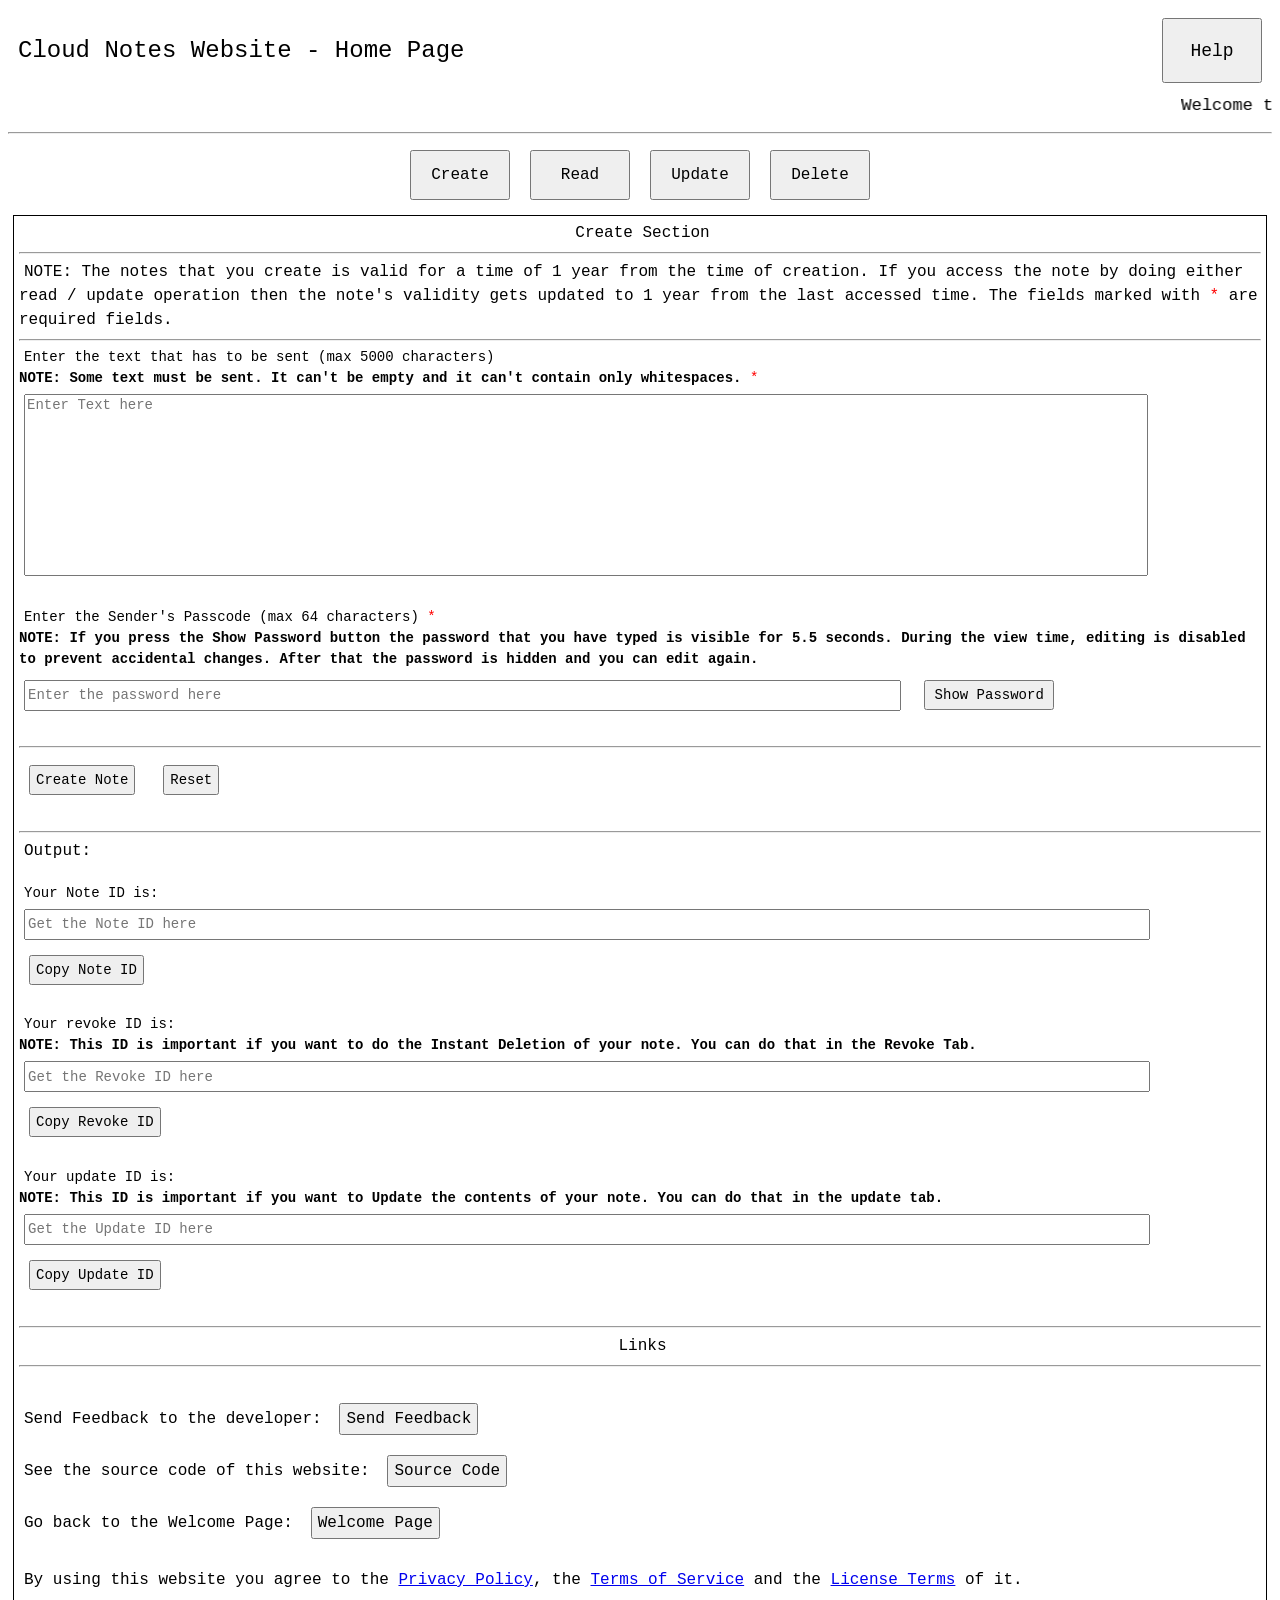
==== index.html @ 89e7498f "Source Code -- Ver 1.0.0 This is a partial implementation of Ver 1.0.0. It contains frontend of all " ====
<!DOCTYPE html>
<html lang="en">
<head>
    <meta charset="UTF-8">
    <meta name="viewport" content="width=device-width, initial-scale=1.0">
    <title>Cloud Notes Website</title>
    <link rel="stylesheet" href="style.css">
</head>
<body>
    <div class="head">
        <span class="title">Cloud Notes Website - Home Page</span>
        <div style="display: flex; justify-content: flex-end">
            <button class="tools" id="help" onclick="window.location.href='/help';">Help</button>
        </div>
    </div>
    <marquee style="font-family: monospace; font-size: 17px;">Welcome to the Cloud Notes Website!
        By using this website, <b>you agree to the <a href="/help">Privacy Policy</a>, the 
        <a href="/help">Terms of Service</a> and the <a href="/help">License Terms</a></b> of this website. 
        See the <b><a href="/help">Help Page</a></b> for more details. 
        Your feedback is very valuable. 
        Give your valuable feedback to help this website to work even better 
        in the <a href="/feedback">Feedback Page</a>.
    </marquee>
    <hr class="line">
    <div class="tabs">
        <button onclick="showSenderSection()" class="actionObj" id="senderTab">Create</button>
        <button onclick="showReaderSection()" class="actionObj" id="readerTab">Read</button>
        <button onclick="showUpdateSection()" class="actionObj" id="updateTab">Update</button>
        <button onclick="showRevokeSection()" class="actionObj" id="revokeTab">Delete</button>
    </div>
    <div class="container">
        <div class="field" id="senderSectionComponent">
            <div class="divSecHead">
                <span class="secHead">Create Section</span>
            </div>
            <hr class="line">
            <span class="heading">NOTE: The notes that you create is valid for a time of 1 year from the time of creation. 
                If you access the note by doing either read / update operation then the note's validity gets updated to 1 year 
                from the last accessed time.
                The fields marked with <span style="color: red">*</span> are required fields.
            </span>
            <br>
            <hr class="line">
            <form method = "POST" onsubmit = "createNote(event)">
                <label for="sendText" class = "listObj">Enter the text that has to be sent (max 5000 characters)
                    <br>
                    <b>NOTE: Some text must be sent. It can't be empty and it can't contain only whitespaces.</b>
                    <span style="color: red">*</span></label>
                <br>
                
                <textarea required name="sendText" 
                class = "longListObj" rows="11" cols="88" maxlength="5000"
                oninput= "if(this.value.length>5000){this.value = this.value.slice(0,5000)}"
                placeholder="Enter Text here" id="sendContent"></textarea>
                <br>
                <div id="charCount" align="right"></div>
                <br>

                <label for="sendPass" class = "listObj">
                    Enter the Sender's Passcode (max 64 characters)
                    <span style="color: red">*</span>
                    <br>
                    <b style="font-size: 14px;">NOTE: If you press the Show Password button 
                        the password that you have typed is visible for 5.5 seconds. During the view time, editing 
                        is disabled to prevent accidental changes. After that the password is hidden and you can edit again.
                    </b>
                </label>
                <br>
                
                <input required name="sendPass" class="listObj" type="password" maxlength="64" 
                oninput= "if(this.value.length>64){this.value = this.value.slice(0,64)}" 
                placeholder="Enter the password here" id="sendPassword">
                
                <button type="button" onclick="showPassword1()" class="actionObj" id="showPwd1">Show Password</button>
                <br><br>
                <hr class="line">
                <button class="actionObj" id="send1">Create Note</button>
                <input type="reset" class="actionObj" id="reset1">
                <br><br>
                <hr class="line">
                <span class="heading">Output:</span>
                <br><br>
                <label for="sendCode" class="listObj">Your Note ID is:</label>
                <br>
                <input type="number" class="listObj" 
                placeholder="Get the Note ID here"
                readonly id="sendCode" name="sendCode">
                <br>
                <button type="button" onclick = "copyFn2()" class="actionObj" id="copy2">Copy Note ID</button>
                <br><br>
                <label for="revokeCode" class="listObj">Your revoke ID is:
                  <br>
                  <b>NOTE: This ID is important if you want to do the Instant Deletion of your note. 
                    You can do that in the Revoke Tab.</b>
                </label>
                <br>
                <input type="number" class="listObj" 
                placeholder="Get the Revoke ID here"
                readonly id="revokeCode" name="revokeCode">
                <br>
                <button type = "button" onclick = "copyFn3()" class="actionObj" id="copy3">Copy Revoke ID</button>
                <br><br>
                <label for="updateCode" class="listObj">Your update ID is:
                  <br>
                  <b>NOTE: This ID is important if you want to Update the contents of your note. 
                    You can do that in the update tab.</b>
                </label>
                <br>
                <input type="number" class="listObj" 
                placeholder="Get the Update ID here"
                readonly id="updateCode" name="updateCode">
            </form>
            <button onclick = "copyFn4()" class="actionObj" id="copy4">Copy Update ID</button>
            <br><br>
            <hr class="line">
            <div class="divSecHead">
                <span class="secHead">Links</span>
            </div>
            <hr class="line">
            <br>
            <span class="heading">Send Feedback to the developer:</span>
            <button class="actionObj" id="feedback4" onclick="window.location.href='/feedback';">Send Feedback</button>
            <br>
            <span class="heading">See the source code of this website:</span>
            <button class="actionObj" id="code4" onclick="window.location.href='https://github.com/tharela-1/Secure-Online-Clipboard';">
                Source Code</button>
            <br>
            <span class="heading">Go back to the Welcome Page:</span>
            <button class="actionObj" id="welcome4" onclick="window.location.href='/welcome';">Welcome Page</button>
            <br><br>
            <span class="heading">By using this website you agree to the 
                <a href="/help">Privacy Policy</a>, the <a href="/help">Terms of Service</a> and the <a href="/help">License Terms</a> 
                of it.</span>
            <br><br>
        </div>
        <div class="field" id="readerSectionComponent">
            <div class="divSecHead">
                <span class="secHead">Read Section</span>
            </div>
            <hr class="line">
            <span class="heading">NOTE: The fields marked with <span style="color: red">*</span> are required fields.
            <br>
            <hr class="line">
            <span class="heading">Retrieval Section:</span>
            <br><br>
            <form method="POST" onsubmit="readNote(event)">
                <label for="retCode" class = "listObj">Enter the Note ID(8 - digit)
                    <span style="color: red">*</span></label>
                <br>

                <input name="retCode" type="number" required 
                placeholder="Enter Note ID here" class="listObj" id="clipID"></input>
                <br><br>

                <label for="retPass" class = "listObj">Enter the password (max 64 characters)
                    <span style="color: red">*</span></label>
                    <br>
                    <b style="font-size: 14px;">NOTE: If you press the Show Password button 
                        the password that you have typed is visible for 5.5 seconds. During the view time, editing 
                        is disabled to prevent accidental changes. After that the password is hidden and you can edit again.
                    </b>
                <br>

                <input name="retPass" type="password" required 
                placeholder="Enter the password here" class="listObj" 
                oninput= "if(this.value.length>64){this.value = this.value.slice(0,64)}"
                id="clipPass" maxlength="64">
                </input>

                <button type="button" onclick="showPassword2()" class="actionObj" id="showPwd2">Show Password</button>

                <br>

                <button class="actionObj" id="retreive1">Read Note</button>
                
                <input type="reset" class="actionObj" id="reset2">
                <br><br>
                <label for="resultObj" class="listObj">Retrieved Text:</label>
                <br>

                <textarea rows="11" cols="88" name="resultObj" readonly 
                    placeholder="Your retrieved text will be shown here" 
                    class = "longListObj" id="output"></textarea>
             </form>
             <hr class="line">
            <div class="divSecHead">
                <span class="secHead">Links</span>
            </div>
            <hr class="line">
            <br>
            <span class="heading">Send Feedback to the developer:</span>
            <button class="actionObj" id="feedback2" onclick="window.location.href='/feedback';">Send Feedback</button>
            <br>
            <span class="heading">See the source code of this website:</span>
            <button class="actionObj" id="code2" onclick="window.location.href='https://github.com/tharela-1/Secure-Online-Clipboard';">
                Source Code</button>
            <br>
            <span class="heading">Go back to the Welcome Page:</span>
            <button class="actionObj" id="welcome2" onclick="window.location.href='/welcome';">Welcome Page</button>
            <br><br>
            <span class="heading">By using this website you agree to the 
                <a href="/help">Privacy Policy</a>, the <a href="/help">Terms of Service</a> and the <a href="/help">License Terms</a> 
                of it.</span>
            <br><br>
        </div>
        <div class="field" id="updateSectionComponent">
            <div class="divSecHead">
                <span class="secHead">Update Section</span>
            </div>
            <hr class="line">
            <span class="heading">NOTE: The fields marked with <span style="color: red">*</span> are required fields.
            </span>
            <br>
            <hr class="line">
            <form method="POST" onsubmit="updateNote(event)">
                <label for="retCode" class = "listObj">Enter the Note ID(8 - digit)
                    <span style="color: red">*</span></label>
                <br>

                <input name="retCode" type="number" required 
                placeholder="Enter Note ID here" class="listObj" id="clipID2"></input>
                <br><br>

                <label for="retPass" class = "listObj">Enter the password (max 64 characters)
                    <span style="color: red">*</span></label>
                    <br>
                    <b style="font-size: 14px;">NOTE: If you press the Show Password button 
                        the password that you have typed is visible for 5.5 seconds. During the view time, editing 
                        is disabled to prevent accidental changes. After that the password is hidden and you can edit again.
                    </b>
                <br>

                <input name="retPass" type="password" required 
                placeholder="Enter the password here" class="listObj" 
                oninput= "if(this.value.length>64){this.value = this.value.slice(0,64)}"
                id="clipPass2" maxlength="64">
                </input>
                <button type="button" onclick="showPassword3()" class="actionObj" id="showPwd3">Show Password</button>
                <br>

                <label for="updCode" class = "listObj">Enter the update ID(8 - digit)
                    <span style="color: red">*</span></label>
                <br>
                
                <input name="updCode" type="number" required 
                placeholder="Enter Update ID here" class="listObj" id="updateID"></input>
                <br><br>

                <label for="updateText" class = "listObj">Enter the updated text (max 5000 characters)
                    <span style="color: red">**</span>
                    <br>
                    <b>NOTE: If you are updating the note's content then some text must be there to update. 
                        It can't be empty and it can't contain only whitespaces.</b>
                    </label>
                <br>
                
                <textarea required name="updateText" 
                class = "longListObj" rows="11" cols="88" maxlength="5000"
                oninput= "if(this.value.length>5000){this.value = this.value.slice(0,5000)}"
                placeholder="Enter Text here" id="updateContent"></textarea>
                <br>
                <div id="charCount2" align="right"></div>
                <br>

                <button class="actionObj" id="update-button">Update Note</button>
            </form>
            <br><br>
            <hr class="line">
            <div class="divSecHead">
                <span class="secHead">Links</span>
            </div>
            <hr class="line">
            <br>
            <span class="heading">Send Feedback to the developer:</span>
            <button class="actionObj" id="feedback3" onclick="window.location.href='/feedback';">Send Feedback</button>
            <br>
            <span class="heading">See the source code of this website:</span>
            <button class="actionObj" id="code3" onclick="window.location.href='https://github.com/tharela-1/Secure-Online-Clipboard';">
                Source Code</button>
            <br>
            <span class="heading">Go back to the Welcome Page:</span>
            <button class="actionObj" id="welcome3" onclick="window.location.href='/welcome';">Welcome Page</button>
            <br><br>
            <span class="heading">By using this website you agree to the 
                <a href="/help">Privacy Policy</a>, the <a href="/help">Terms of Service</a> and the <a href="/help">License Terms</a> 
                of it.</span>
            <br><br>
        </div>
        <div class="field" id="revokeSectionComponent">
            <div class="divSecHead">
                <span class="secHead">Delete Section</span>
            </div>
            <hr class="line">
            <span class="heading">NOTE: The fields marked with <span style="color: red">*</span> are required fields.
            </span>
            <br>
            <hr class="line">
            <form method="POST" onsubmit="deleteNote(event)">
                <label for="retCode" class = "listObj">Enter the Note ID(8 - digit)
                    <span style="color: red">*</span></label>
                <br>

                <input name="retCode" type="number" required 
                placeholder="Enter Note ID here" class="listObj" id="clipID2"></input>
                <br><br>

                <label for="retPass" class = "listObj">Enter the password (max 64 characters)
                    <span style="color: red">*</span></label>
                    <br>
                    <b style="font-size: 14px;">NOTE: If you press the Show Password button 
                        the password that you have typed is visible for 5.5 seconds. During the view time, editing 
                        is disabled to prevent accidental changes. After that the password is hidden and you can edit again.
                    </b>
                <br>

                <input name="retPass" type="password" required 
                placeholder="Enter the password here" class="listObj" 
                oninput= "if(this.value.length>64){this.value = this.value.slice(0,64)}"
                id="clipPass3" maxlength="64">
                </input>
                <button type="button" onclick="showPassword4()" class="actionObj" id="showPwd4">Show Password</button>
                <br>

                <label for="revCode" class = "listObj">Enter the revoke ID(8 - digit)
                    <span style="color: red">*</span></label>
                <br>

                <input name="revCode" type="number" required 
                placeholder="Enter Revoke ID here" class="listObj" id="revokeID"></input>
                <br><br>

                <button class="actionObj" id="revoke-button">Instant Delete Note</button>
            </form>
            <br><br>
            <hr class="line">
            <div class="divSecHead">
                <span class="secHead">Links</span>
            </div>
            <hr class="line">
            <br>
            <span class="heading">Send Feedback to the developer:</span>
            <button class="actionObj" id="feedback1" onclick="window.location.href='/feedback';">Send Feedback</button>
            <br>
            <span class="heading">See the source code of this website:</span>
            <button class="actionObj" id="code1" onclick="window.location.href='https://github.com/tharela-1/Secure-Online-Clipboard';">
                Source Code</button>
            <br>
            <span class="heading">Go back to the Welcome Page:</span>
            <button class="actionObj" id="welcome1" onclick="window.location.href='/welcome';">Welcome Page</button>
            <br><br>
            <span class="heading">By using this website you agree to the 
                <a href="/help">Privacy Policy</a>, the <a href="/help">Terms of Service</a> and the <a href="/help">License Terms</a> 
                of it.</span>
            <br><br>
        </div>
    </div>
    <script src="script.js"></script>
</body>
</html>
---- style.css ----
*{
    font-family: monospace;
}
body, span, h1, h2, h3, h4, h5, h6, p, ul, ol{
    line-height: 1.5;
}

body{
    font-family: monospace;
    .title{
        font-size: 24px;
        font-family: monospace;
        padding: 10px;
    }
    .tools{
        font-size: 18px;
        padding: 10px;
        margin: 10px;
        font-family: monospace;
        height: 65px;
        width: 100px;
        text-decoration: none;
        color: black;
    }
    .head{
        display: flex;
        justify-content: space-between;
        align-items: center;
    }
    .listObj{
        font-size: 14px;
        font-family: monospace;
        margin: 5px;
        height: 25px;
        width: 90%;
    }
    .field{
        border: 1px solid black;
        width: 97%;
        margin: 5px;
        flex: 1;
        padding: 5px;
    }
    .container{
        display: flex;
        flex-direction: row;
    }
    .actionObj{
        padding: 5px;
        margin: 10px;
        font-family: monospace;
        font-size: 14px;
    }
    .longListObj{
        font-size: 14px;
        font-family: monospace;
        margin: 5px;
        color: blue;
        width: 90%;
    }
    textarea{
        resize: none;
    }
    .heading{
        font-family: monospace;
        font-size: 16px;
        margin-left: 5px;
        margin-top: 10px;
        margin-bottom: 10px;
    }
    
    #reset1:hover{
        background-color: red;
        color: white;
    }
    #reset2:hover{
        background-color: red;
        color: white;
    }
    #send1:hover{
        background-color: green;
        color: white;
    }
    #retreive1:hover{
        background-color: green;
        color: white;
    }
    #update-button:hover{
        background-color: green;
        color: white;
    }
    #copy1:hover{
        background-color: yellow;
    }
    #copy2:hover{
        background-color: yellow;
    }
    #copy3:hover{
        background-color: yellow;
    }
    #copy4:hover{
        background-color: yellow;
    }
    #feedback1:hover{
        background-color: lightblue;
    }
    #feedback-button:hover{
        background-color: green;
        color: white;
    }
    #sendCode{
        color: green;
    }
    #revokeCode{
        color: red;
    }
    #updateCode{
        color: blue;
    }
    #update-button:hover{
      background-color: blue;
      color: white;
    }
    .welcomeText{
        font-family: monospace;
        font-size: 16px;
    }
    .introClass{
        font-family: monospace;
        font-size: 16px;
        text-decoration: none;
        color: black;
    }
    #startAction:hover{
        background-color: green;
        color: white;
    }
    #feedbackPage:hover{
        background-color: orangered;
        color: white;
    }
    #helpPage:hover{
        background-color: yellow;
    }
    #welcome1:hover{
        background-color: lightblue;
    }
    #mainPage:hover{
        background-color: magenta;
    }
    #feedback1{
        font-size: 16px;
        font-family: monospace;
    }
    #welcome1{
        font-size: 16px;
        font-family: monospace;
    }
    #code1{
        font-size: 16px;
        font-family: monospace;
    }
    #code1:hover{
        background-color: purple;
        color: white;
    }
    #feedbackPage{
        font-size:16px;
    }
    #helpPage{
        font-size:16px;
    }
    #startAction{
        font-size: 16px;
    }
    #mainPage{
        font-size: 16px;
    }
    #write1:hover{
        background-color: blue;
        color: white;
    }
    .ttlObj{
        font-size: 14px;
        font-family: monospace;
        margin: 5px;
        height: 25px;
        width: 90%;
    }
    .separator{
        font-family: monospace;
        font-size: 20px;
        margin-left: 10px;
        margin-top: 10px;
        margin-bottom: 10px;
        margin-right:10px;
    }
    .indent1{
        margin-left: 32px;
    }
    #update:hover{
        background-color: green;
        color: white;
    }
    #srcCode{
        font-size: 16px;
    }
    #srcCode:hover{
        background-color: purple;
        color: white;
    }
    #code2{
        font-size: 16px;
        font-family: monospace;
    }
    #code2:hover{
        background-color: purple;
        color: white;
    }
    #welcome2{
        font-size: 16px;
        font-family: monospace;
    }
    #welcome2:hover{
        background-color: lightblue;
    }
    #feedback2{
        font-size: 16px;
        font-family: monospace;
    }
    #feedback2:hover{
        background-color: green;
        color: white;
    }
    #code3{
        font-size: 16px;
        font-family: monospace;
    }
    #code3:hover{
        background-color: purple;
        color: white;
    }
    #welcome3{
        font-size: 16px;
        font-family: monospace;
    }
    #welcome3:hover{
        background-color: lightblue;
    }
    #feedback3{
        font-size: 16px;
        font-family: monospace;
    }
    #feedback3:hover{
        background-color: green;
        color: white;
    }
    #code4{
        font-size: 16px;
        font-family: monospace;
    }
    #code4:hover{
        background-color: purple;
        color: white;
    }
    #welcome4{
        font-size: 16px;
        font-family: monospace;
    }
    #welcome4:hover{
        background-color: lightblue;
    }
    #feedback4{
        font-size: 16px;
        font-family: monospace;
    }
    #feedback4:hover{
        background-color: green;
        color: white;
    }
    #code5{
        font-size: 16px;
        font-family: monospace;
    }
    #code5:hover{
        background-color: purple;
        color: white;
    }
    #welcome5{
        font-size: 16px;
        font-family: monospace;
    }
    #welcome5:hover{
        background-color: lightblue;
    }
    #feedback5{
        font-size: 16px;
        font-family: monospace;
    }
    #feedback5:hover{
        background-color: green;
        color: white;
    }
    #revoke-button:hover{
      background-color: red;
      color: white;
    }
    /*Button animations
    1. Use the transform : scale(x) to get the size of the button to the x*100% size of the original size.
    2. Use opacity to set how light or solid the button is when pressed. 0 -> Light 1 -> Solid*/
    .actionObj:active{
        transform: scale(0.97);
        opacity: 0.95;
    }
    .tools:active{
        transform: scale(0.97);
        opacity: 0.95;
    }
    .tools:hover{
        transform: scale(1.03);
    }
    .actionObj:hover{
        transform: scale(1.03);
    }
    button{
        transition: transform 0.25s ease;
    }
    .secHead{
        font-family: monospace;
        font-size: 16px;
        margin-left: 5px;
        margin-top: 10px;
        margin-bottom: 10px;
    }
    .divSecHead{
        text-align: center;
    }
    #sendPassword{
        font-size: 14px;
        font-family: monospace;
        margin: 5px;
        height: 25px;
        width: 70%;
    }
    #clipPass{
        font-size: 14px;
        font-family: monospace;
        margin: 5px;
        height: 25px;
        width: 70%;
    }
    #showPwd1:hover{
        background-color: orangered;
        color: white;
    }
    #showPwd2:hover{
        background-color: orangered;
        color: white;
    }
    #showPwd3:hover{
        background-color: orangered;
        color: white;
    }
     #showPwd4:hover{
        background-color: orangered;
        color: white;
    }
    #senderSectionComponent{
        display: block;
    }
    #readerSectionComponent{
        display: none;
    }
    #revokeSectionComponent{
        display: none;
    }
    #updateSectionComponent{
      display: none;
    }
    #loginSectionComponent{
      display: none;
    }
    #resultSectionComponent{
      display: none;
    }
    .tabs{
        display: flex;
        justify-content: center;
    }
    #senderTab{
        width: 100px;
        height: 50px;
        font-size: 16px;
        font-family: monospace;
    }
    #readerTab{
        width: 100px;
        height: 50px;
        font-size: 16px;
        font-family: monospace;
    }
    #revokeTab{
        width: 100px;
        height: 50px;
        font-size: 16px;
        font-family: monospace;
    }
    #updateTab{
        width: 100px;
        height: 50px;
        font-size: 16px;
        font-family: monospace;
    }
    #loginTab{
        width: 100px;
        height: 50px;
        font-size: 16px;
        font-family: monospace;
    }
    #resultTab{
        width: 100px;
        height: 50px;
        font-size: 16px;
        font-family: monospace;
    }
    #showPwd1{
        width: 130px;
    }
    #showPwd2{
        width: 130px;
    }
    #showPwd3{
        width: 130px;
    }
    #showPwd4{
        width: 130px;
    }
    #recommend-me-button:hover{
      background-color: chocolate;
      color: white;
    }
    #recommend-me-button{
      font-family: monospace;
      font-size: 16px;
    }
    #showClipID{
      color: green;
    }
    #showClipTTL{
      color: green;
    }
    #showClipDate{
      color: green;
    }
    #showClipRID{
      color: red;
    }
    #showClipOID{
      color: blue;
    }
    /*Disables the password view eye symbol from Microsoft Edge and Internet Explorer*/
    input::-ms-reveal{
        display: none;
    }
    /*Media query to adjust the items in the box items*/
    @media (max-width: 768px){
        .container{
            flex-direction: column;
        }
    }
}
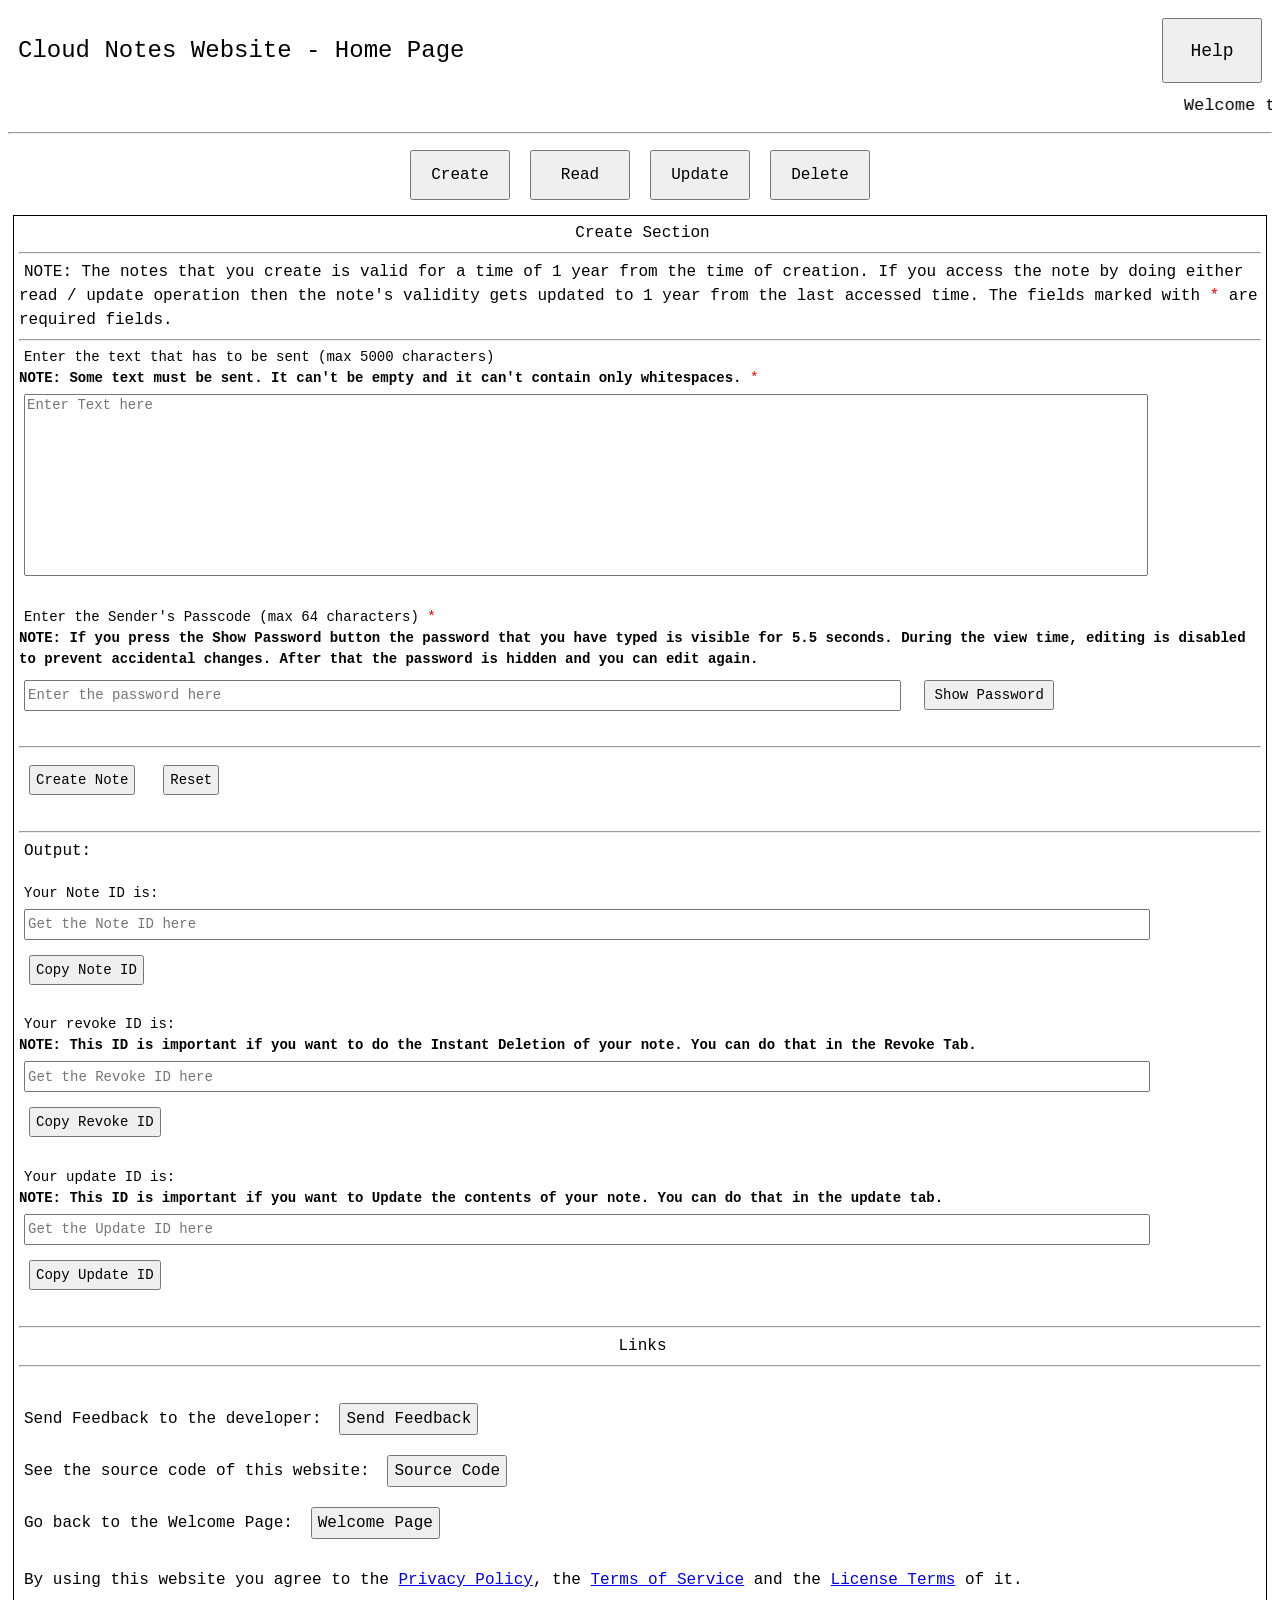
==== commit 226438cf: "Source Code -- Ver 1.0.0 This is a partial implementation. Source code links in the web pages have b" ====
--- a/index.html
+++ b/index.html
@@ -122,7 +122,7 @@
             <button class="actionObj" id="feedback4" onclick="window.location.href='/feedback';">Send Feedback</button>
             <br>
             <span class="heading">See the source code of this website:</span>
-            <button class="actionObj" id="code4" onclick="window.location.href='https://github.com/tharela-1/Secure-Online-Clipboard';">
+            <button class="actionObj" id="code4" onclick="window.location.href='https://github.com/tharela-1/Cloud-Notes-Website';">
                 Source Code</button>
             <br>
             <span class="heading">Go back to the Welcome Page:</span>
@@ -192,7 +192,7 @@
             <button class="actionObj" id="feedback2" onclick="window.location.href='/feedback';">Send Feedback</button>
             <br>
             <span class="heading">See the source code of this website:</span>
-            <button class="actionObj" id="code2" onclick="window.location.href='https://github.com/tharela-1/Secure-Online-Clipboard';">
+            <button class="actionObj" id="code2" onclick="window.location.href='https://github.com/tharela-1/Cloud-Notes-Website';">
                 Source Code</button>
             <br>
             <span class="heading">Go back to the Welcome Page:</span>
@@ -275,7 +275,7 @@
             <button class="actionObj" id="feedback3" onclick="window.location.href='/feedback';">Send Feedback</button>
             <br>
             <span class="heading">See the source code of this website:</span>
-            <button class="actionObj" id="code3" onclick="window.location.href='https://github.com/tharela-1/Secure-Online-Clipboard';">
+            <button class="actionObj" id="code3" onclick="window.location.href='https://github.com/tharela-1/Cloud-Notes-Website';">
                 Source Code</button>
             <br>
             <span class="heading">Go back to the Welcome Page:</span>
@@ -342,7 +342,7 @@
             <button class="actionObj" id="feedback1" onclick="window.location.href='/feedback';">Send Feedback</button>
             <br>
             <span class="heading">See the source code of this website:</span>
-            <button class="actionObj" id="code1" onclick="window.location.href='https://github.com/tharela-1/Secure-Online-Clipboard';">
+            <button class="actionObj" id="code1" onclick="window.location.href='https://github.com/tharela-1/Cloud-Notes-Website';">
                 Source Code</button>
             <br>
             <span class="heading">Go back to the Welcome Page:</span>
